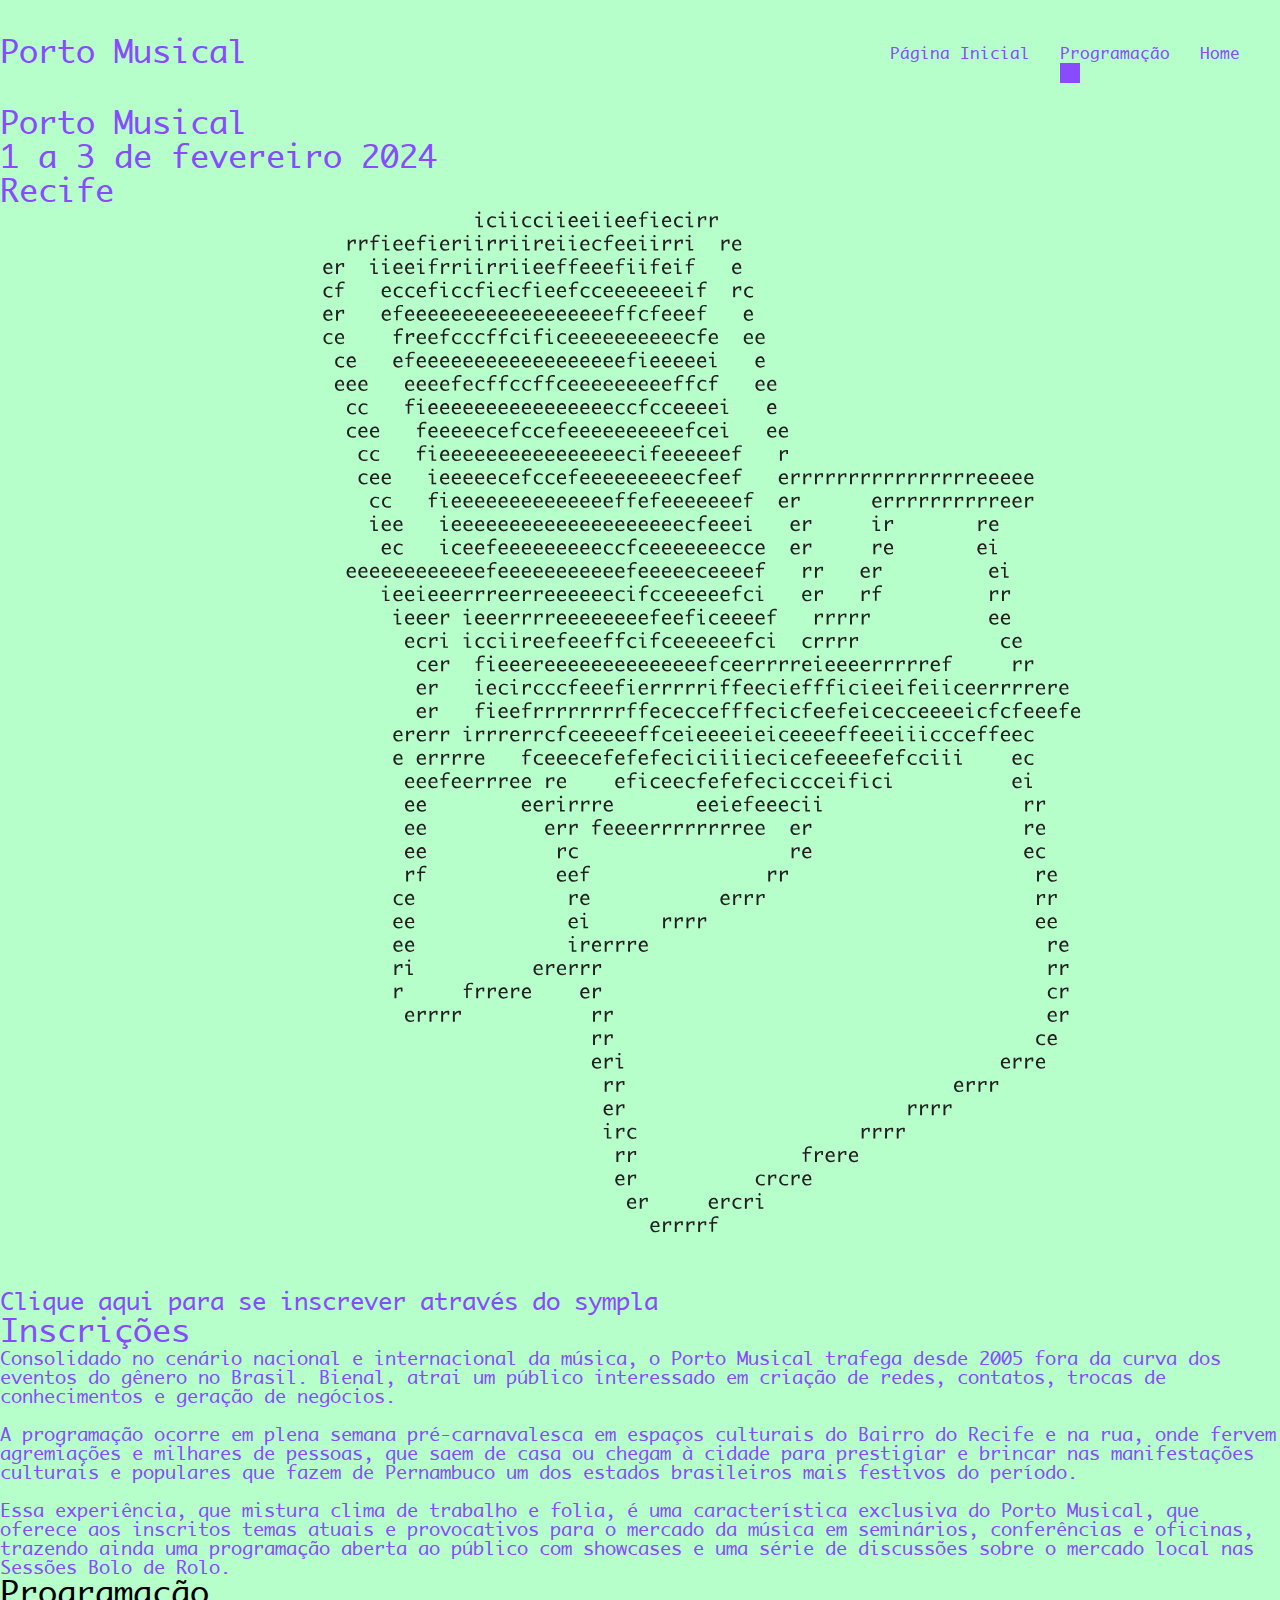
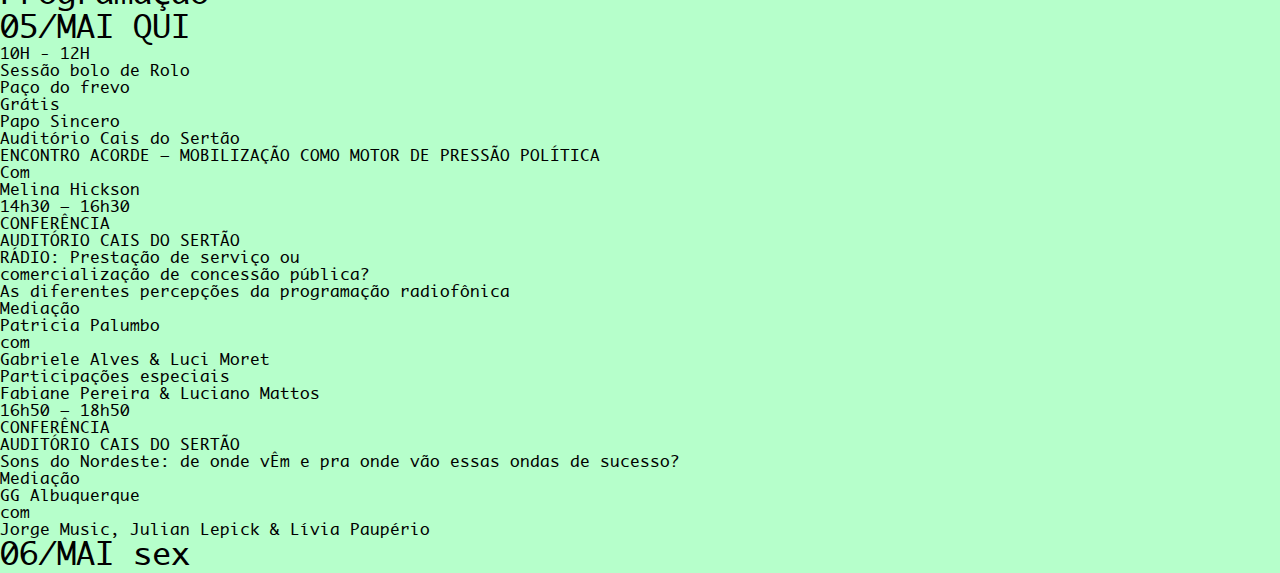
==== Pages/index.html @ ec92cbd5 "Initial commit Porto-Musical" ====
<!DOCTYPE html>
<html lang="en">

<head>
    <meta charset="UTF-8">
    <meta name="viewport" content="width=device-width, initial-scale=1.0">
    <title>Porto Musical</title>
    <link rel="stylesheet" href="/styles/index.css">
    <script defer src="/Js/archive.js"></script>
</head>

<body>




    <header class="header container">
        <div class="logo" id="logo-container">
            <h1>Porto Musical</h1>
        </div>
        <div class="mobile-menu">
            &#x2630
        </div>
        <nav class="navigation">
            <ul class="nav-list">
                <div class="close-menu">
                    &#x2715
                </div>
                <img src="" alt="IMAGEM " />
                <li><a href="#home">Página Inicial</a></li>
                <li class="has-submenu">
                    <a href="#kits">Programação</a>
                    <ul class="submenu">
                        <li><a href="#dia1">Dia 1</a></li>
                        <li><a href="#dia2">Dia 2</a></li>
                        <li><a href="#dia3">Dia 3</a></li>
                    </ul>
                </li>
                <li><a href="#numeros">Home</a></li>
            </ul>
        </nav>
    </header>

    <section class="initial-scale">

        <div class="porto">
            <h1>Porto Musical <br> 1 a 3 de fevereiro 2024 <br> Recife </h1>
        </div>

        <div class="img-char">
            <img src="/img/cadeira.svg" alt="">

        </div>


    </section>

    <section class="subscribe">
        <div class="Inscricoes">
            <h2> Clique aqui para se inscrever através do sympla</h2>
            <h1>Inscrições</h1>

            <h3>
                Consolidado no cenário nacional e internacional da música, o Porto Musical trafega desde 2005 fora da
                curva dos eventos do gênero no Brasil. Bienal, atrai um público interessado em criação de redes,
                contatos, trocas de conhecimentos e geração de negócios. <br> <br>
                A programação ocorre em plena semana pré-carnavalesca em espaços culturais do Bairro do Recife e na rua,
                onde fervem agremiações e milhares de pessoas, que saem de casa ou chegam à cidade para prestigiar e
                brincar nas manifestações culturais e populares que fazem de Pernambuco um dos estados brasileiros mais
                festivos do período. <br> <br>
                Essa experiência, que mistura clima de trabalho e folia, é uma característica exclusiva do Porto
                Musical, que oferece aos inscritos temas atuais e provocativos para o mercado da música em seminários,
                conferências e oficinas, trazendo ainda uma programação aberta ao público com showcases e uma série de
                discussões sobre o mercado local nas Sessões Bolo de Rolo.
            </h3>
        </div>
    </section>



    <div class="programacao">
        <h1>Programação</h1>
    </div>


    <section class="dates">
<div class="date-1">
        <h1>05/MAI QUI</h1>
        <p>
            10H - 12H
        </p>
        <ul>
            <li>Sessão bolo de Rolo</li>
            <li>Paço do frevo</li>
            <li>Grátis</li>

            <li>Papo Sincero</li>
            <li>Auditório Cais do Sertão</li>

        </ul>
        <ul>
            <li>ENCONTRO ACORDE — MOBILIZAÇÃO COMO MOTOR DE PRESSÃO POLÍTICA</li>
            <li>Com</li> 
            <li>Melina Hickson</li>

        </ul>

        <p>
            14h30 – 16h30
        </p>

        <ul>
            <li>CONFERÊNCIA</li>
            <li>AUDITÓRIO CAIS DO SERTÃO</li>
            <li>RÁDIO: Prestação de serviço ou <br> comercialização de concessão pública? <br> As diferentes percepções da programação radiofônica <br> </li>

            <li>Mediação</li>
            <li>Patricia Palumbo</li>
            <li>com</li>
            <li>Gabriele Alves & Luci Moret</li>
            <li>Participações especiais</li>
            <li>Fabiane Pereira & Luciano Mattos</li>
            
        </ul>
        <p>
            16h50 – 18h50
        </p>

        <ul>
            <li>CONFERÊNCIA</li>
            <li>AUDITÓRIO CAIS DO SERTÃO</li>
            <li>Sons do Nordeste: de onde vÊm e pra onde vão essas ondas de sucesso?</li>
            <li>Mediação</li>
            <li>GG Albuquerque</li>
            <li>com</li>
            <li>Jorge Music, Julian Lepick & Lívia Paupério</li>
        </ul>
    </div>


    <div class="Date-2">
        <h1>06/MAI sex</h1>
        <p></p>

    </div>
    </section>













    <footer>

    </footer>

</body>

</html>
---- styles/index.css ----
@import url(header.css);
@import url(Porto.css);
@import url(Subscribe.css);

@font-face {
    font-family: 'Monaco';
    font-style: normal;
    font-weight: normal;
    src: local('Monaco'), url('/Fonts/Monaco.woff') format('woff');
    }
    

 *{
        
        margin: 0;
        padding: 0;
        font-family: 'Monaco';
        font-weight: normal;
        text-decoration: none;
        list-style: none;
        scroll-behavior: smooth;
        box-sizing: border-box;
        color: var(--black);
        background-color: var(--primary);
        
      
      }
 
:root{

    --primary : #b6ffcb;
    --primary200: #005500;
    --light : #FFFFFF;
    --darkBlue : #18191F;
    --black : #000000;
    --purple: #884bff;

  }
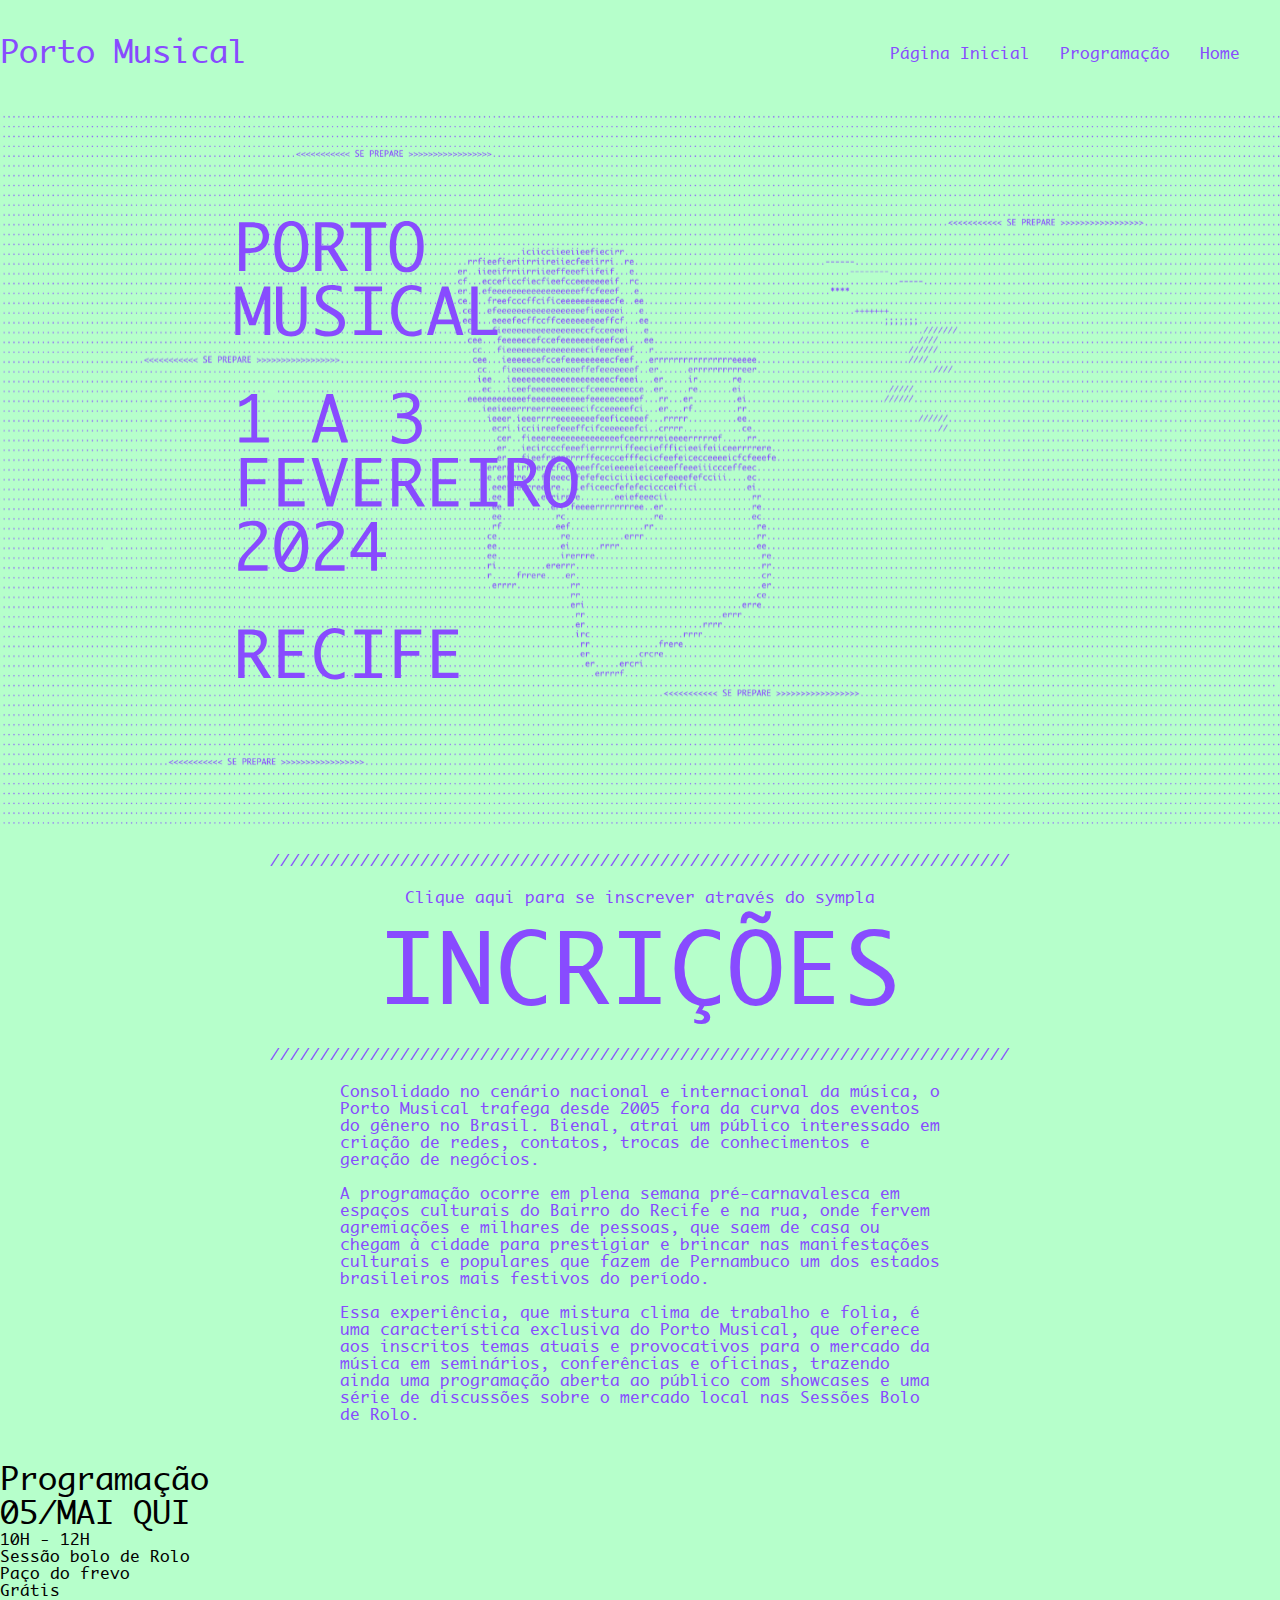
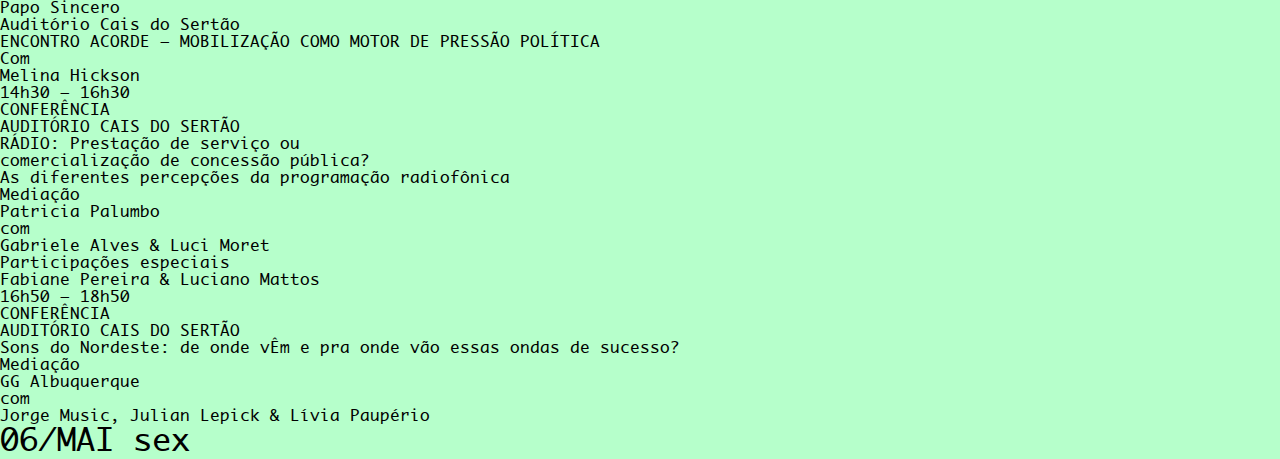
==== commit fbd71bbc: "estilizando o main e o subscrible" ====
--- a/Pages/index.html
+++ b/Pages/index.html
@@ -10,10 +10,6 @@
 </head>
 
 <body>
-
-
-
-
     <header class="header container">
         <div class="logo" id="logo-container">
             <h1>Porto Musical</h1>
@@ -42,24 +38,20 @@
     </header>
 
     <section class="initial-scale">
-
-        <div class="porto">
-            <h1>Porto Musical <br> 1 a 3 de fevereiro 2024 <br> Recife </h1>
+        <div class="img-char">
+            <img src="/img/exemplo.svg" alt="">
         </div>
-
-        <div class="img-char">
-            <img src="/img/cadeira.svg" alt="">
-
-        </div>
+    </section>
 
 
-    </section>
-
     <section class="subscribe">
-        <div class="Inscricoes">
+        <p>//////////////////////////////////////////////////////////////////////////</p>
+        <div class="inscricoes">
             <h2> Clique aqui para se inscrever através do sympla</h2>
-            <h1>Inscrições</h1>
-
+            <a href="#">INCRIÇÕES</a>
+         </div>
+         <p>//////////////////////////////////////////////////////////////////////////</p>
+         <div class="main-text">
             <h3>
                 Consolidado no cenário nacional e internacional da música, o Porto Musical trafega desde 2005 fora da
                 curva dos eventos do gênero no Brasil. Bienal, atrai um público interessado em criação de redes,
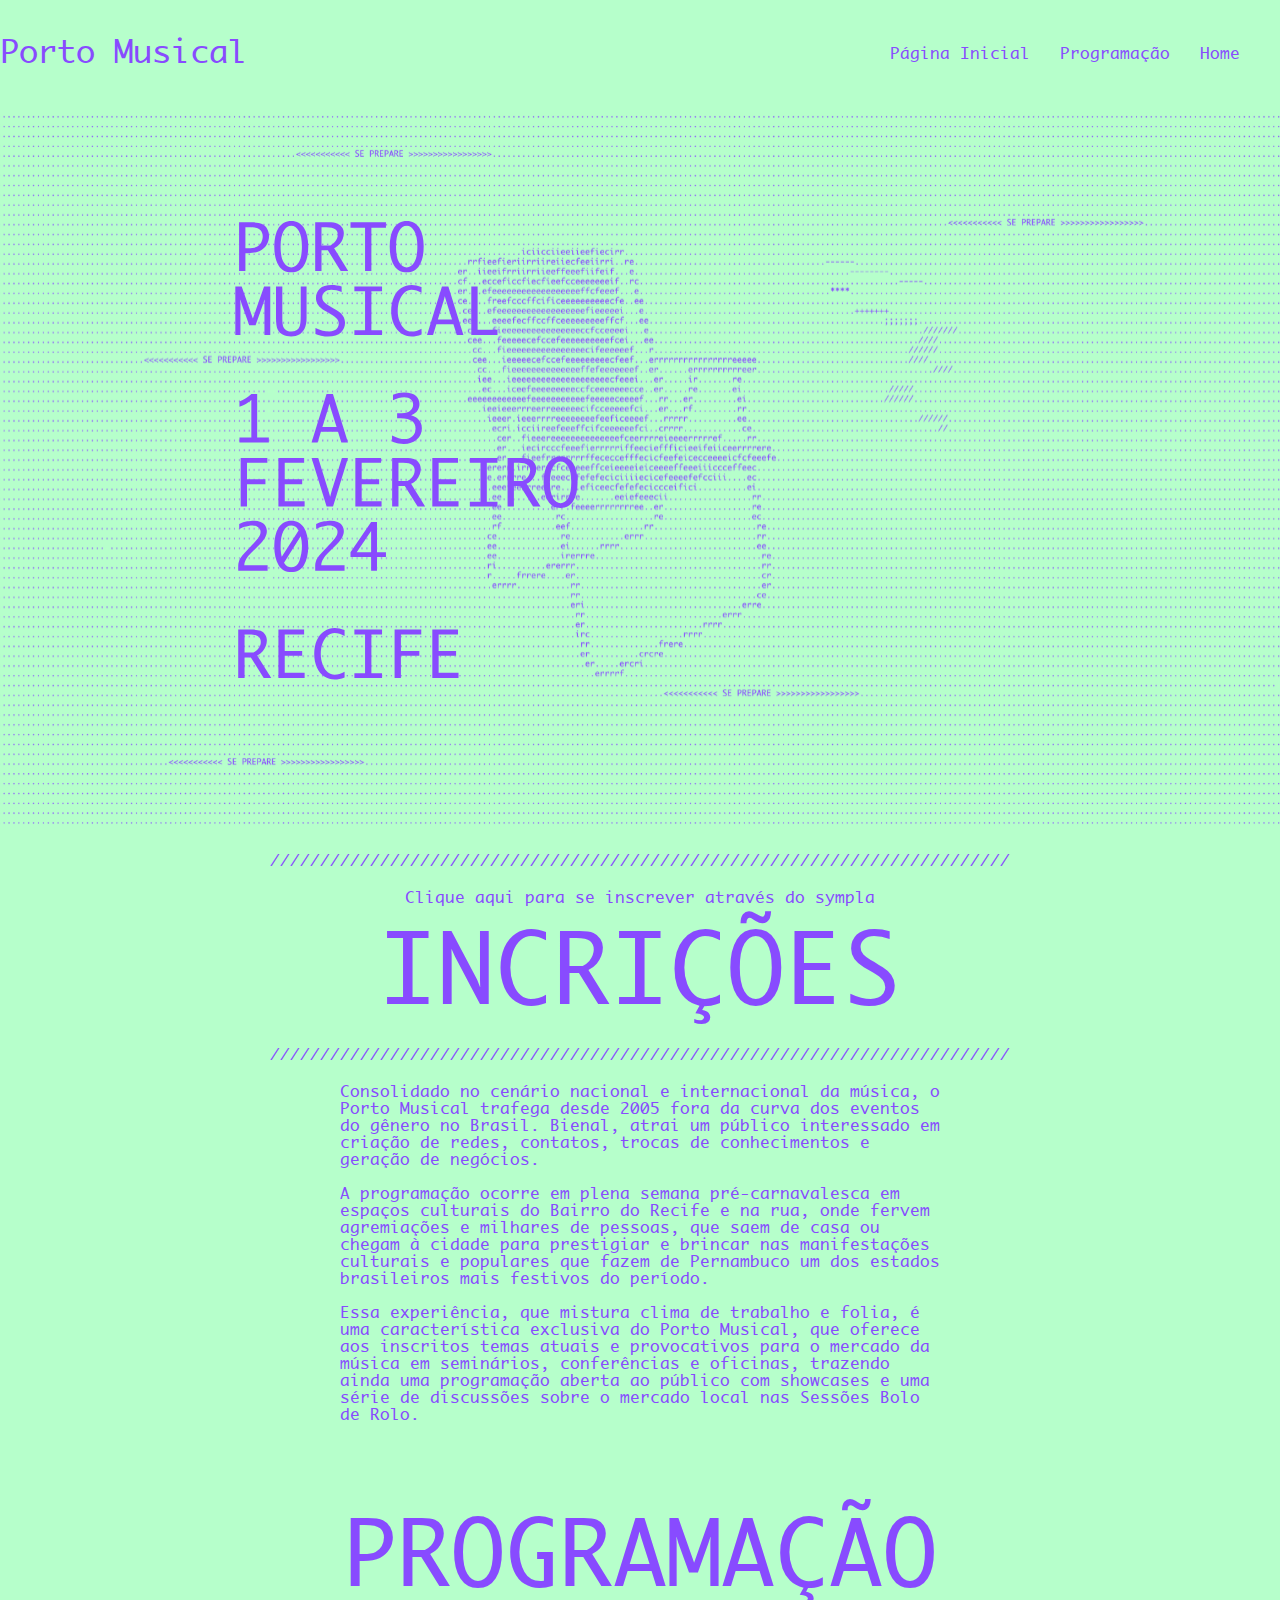
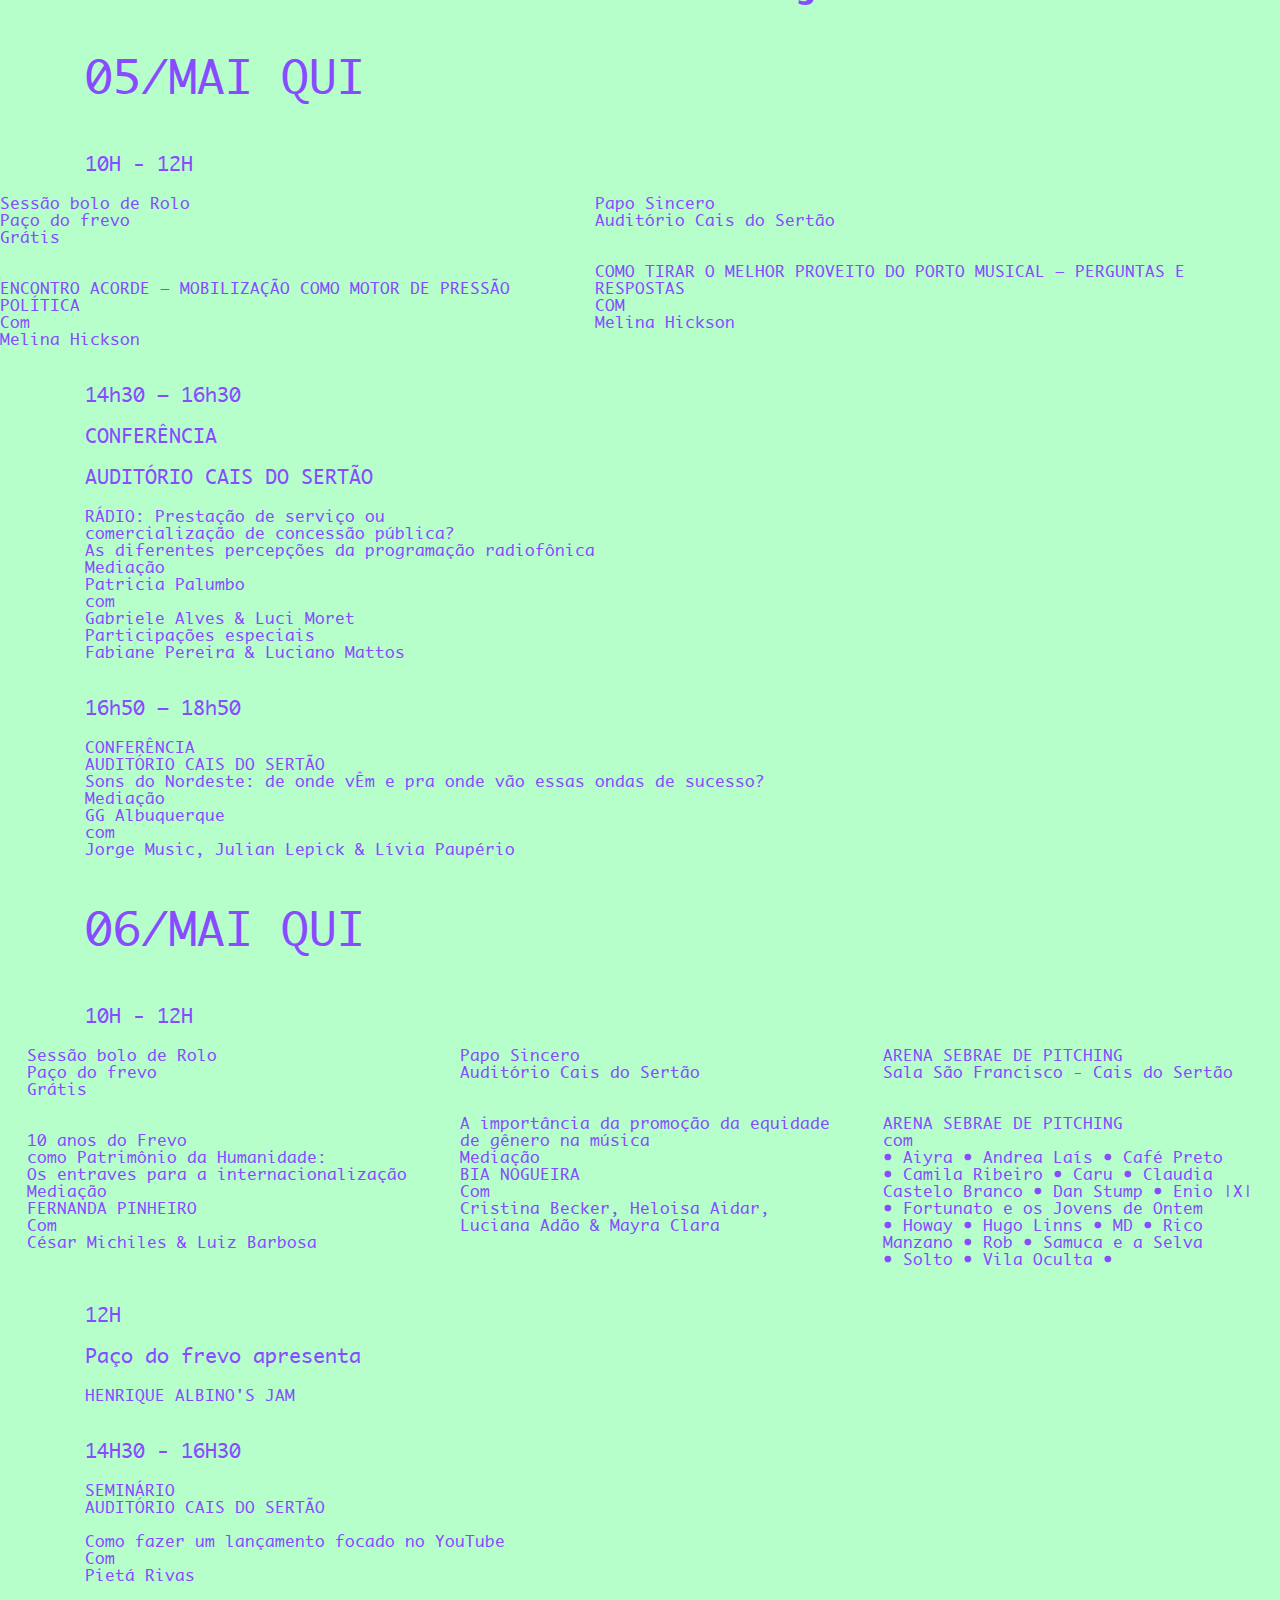
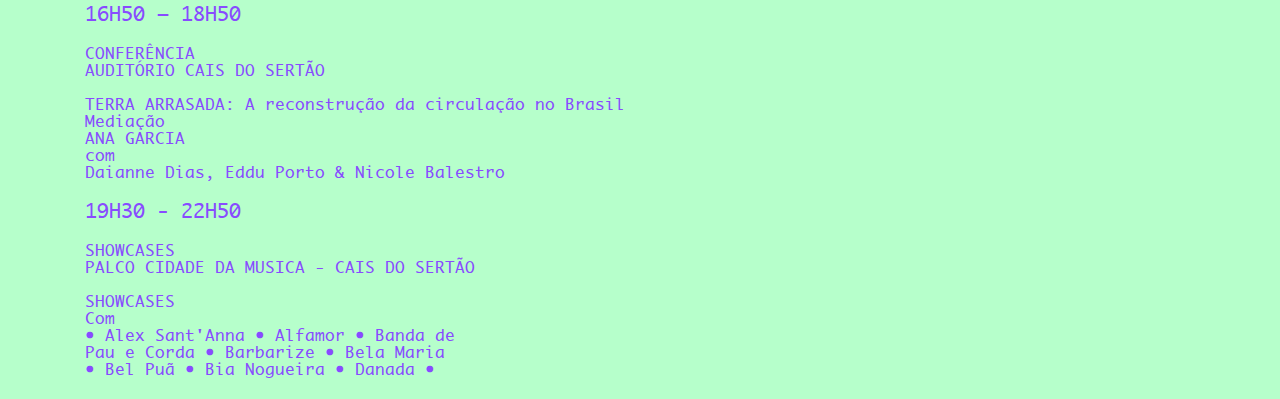
==== commit b3ec3f1c: "feat programaçao" ====
--- a/Pages/index.html
+++ b/Pages/index.html
@@ -49,9 +49,9 @@
         <div class="inscricoes">
             <h2> Clique aqui para se inscrever através do sympla</h2>
             <a href="#">INCRIÇÕES</a>
-         </div>
-         <p>//////////////////////////////////////////////////////////////////////////</p>
-         <div class="main-text">
+        </div>
+        <p>//////////////////////////////////////////////////////////////////////////</p>
+        <div class="main-text">
             <h3>
                 Consolidado no cenário nacional e internacional da música, o Porto Musical trafega desde 2005 fora da
                 curva dos eventos do gênero no Brasil. Bienal, atrai um público interessado em criação de redes,
@@ -71,40 +71,46 @@
 
 
     <div class="programacao">
-        <h1>Programação</h1>
-    </div>
-
-
-    <section class="dates">
-<div class="date-1">
+        <h1>PROGRAMAÇÃO</h1>
+    </div>
+
+
+    <div class="dez-horas">
         <h1>05/MAI QUI</h1>
         <p>
             10H - 12H
         </p>
-        <ul>
-            <li>Sessão bolo de Rolo</li>
-            <li>Paço do frevo</li>
-            <li>Grátis</li>
-
-            <li>Papo Sincero</li>
-            <li>Auditório Cais do Sertão</li>
-
-        </ul>
-        <ul>
-            <li>ENCONTRO ACORDE — MOBILIZAÇÃO COMO MOTOR DE PRESSÃO POLÍTICA</li>
-            <li>Com</li> 
-            <li>Melina Hickson</li>
-
-        </ul>
-
+        <div class="primeiro">
+            <ul class="first-programation">
+                <li>Sessão bolo de Rolo</li>
+                <li>Paço do frevo</li>
+                <li>Grátis</li>
+                <br><br>
+                <li>ENCONTRO ACORDE — MOBILIZAÇÃO COMO MOTOR DE PRESSÃO POLÍTICA</li>
+                <li>Com</li>
+                <li>Melina Hickson</li>
+            </ul>
+            <ul class="second-programation">
+                <li>Papo Sincero</li>
+                <li>Auditório Cais do Sertão</li>
+                <br><br>
+                <li>COMO TIRAR O MELHOR PROVEITO DO PORTO MUSICAL — PERGUNTAS E RESPOSTAS</li>
+                <li>COM</li>
+                <li>Melina Hickson</li>
+            </ul>
+        </div>
+    </div>
+    <br>
+    <div class="quatoze-horas">
         <p>
             14h30 – 16h30
         </p>
 
-        <ul>
-            <li>CONFERÊNCIA</li>
-            <li>AUDITÓRIO CAIS DO SERTÃO</li>
-            <li>RÁDIO: Prestação de serviço ou <br> comercialização de concessão pública? <br> As diferentes percepções da programação radiofônica <br> </li>
+        <p>CONFERÊNCIA</p>
+        <p>AUDITÓRIO CAIS DO SERTÃO</p>
+        <ul>
+            <li>RÁDIO: Prestação de serviço ou <br> comercialização de concessão pública? <br> As diferentes percepções
+                da programação radiofônica <br> </li>
 
             <li>Mediação</li>
             <li>Patricia Palumbo</li>
@@ -112,8 +118,11 @@
             <li>Gabriele Alves & Luci Moret</li>
             <li>Participações especiais</li>
             <li>Fabiane Pereira & Luciano Mattos</li>
-            
-        </ul>
+
+        </ul>
+        <br>
+    </div>
+    <div class="dezeseis-horas">
         <p>
             16h50 – 18h50
         </p>
@@ -128,25 +137,101 @@
             <li>Jorge Music, Julian Lepick & Lívia Paupério</li>
         </ul>
     </div>
-
-
-    <div class="Date-2">
-        <h1>06/MAI sex</h1>
-        <p></p>
-
-    </div>
-    </section>
-
-
-
-
-
-
-
-
-
-
-
+    </div>
+
+    <div class="dez-horas">
+        <h1>06/MAI QUI</h1>
+        <p>
+            10H - 12H
+        </p>
+        <div class="primeiro">
+            <ul class="first-programation">
+                <li>Sessão bolo de Rolo</li>
+                <li>Paço do frevo</li>
+                <li>Grátis</li>
+                <br><br>
+                <li>10 anos do Frevo <br> como Patrimônio da Humanidade: <br> Os entraves para a internacionalização</li>
+                <li>Mediação</li>
+                <li>FERNANDA PINHEIRO</li>
+                <li>Com</li>
+                <li>César Michiles & Luiz Barbosa</li>
+            </ul>
+            <ul class="second-programation">
+                <li>Papo Sincero</li>
+                <li>Auditório Cais do Sertão</li>
+                <br><br>
+                <li>A importância da promoção da equidade <br> de gênero na música</li>
+                <li>Mediação</li>
+                <li>BIA NOGUEIRA</li>
+                <li>Com</li>
+                <li>Cristina Becker, Heloisa Aidar, <br> Luciana Adão & Mayra Clara</li>
+            </ul>
+            <ul class="second-programation">
+                <li>ARENA SEBRAE DE PITCHING</li>
+                <li>Sala São Francisco - Cais do Sertão</li>
+                <br><br>
+                <li>ARENA SEBRAE DE PITCHING</li>
+                <li>com</li>
+                <li>• Aiyra • Andrea Laís • Café Preto <br> • Camila Ribeiro • Caru • Claudia <br> Castelo Branco • Dan Stump • Enio |X| <br> • Fortunato e os Jovens de Ontem <br> • Howay • Hugo Linns • MD • Rico <br> Manzano • Rob • Samuca e a Selva <br> • Solto • Vila Oculta • </li>
+            </ul>
+        </div>
+    </div>
+    <br>
+    <div class="quatoze-horas">
+        <p>
+            12H
+        </p>
+        <p>Paço do frevo apresenta</p>
+        <ul>
+            <li>HENRIQUE ALBINO'S JAM</li>
+        </ul>
+        <br>
+    </div>
+    <div class="dezeseis-horas">
+        <p>
+            14H30 - 16H30
+        </p>
+
+        <ul>
+            <li>SEMINÁRIO</li>
+            <li>AUDITÓRIO CAIS DO SERTÃO</li>
+            <br>
+            <li>Como fazer um lançamento focado no YouTube</li>
+            <li>Com</li>
+            <li>Pietá Rivas</li>
+        </ul>
+    </div>
+    <div class="dezeseis-horas">
+        <p>
+            16H50 – 18H50
+        </p>
+
+        <ul>
+            <li>CONFERÊNCIA</li>
+            <li>AUDITÓRIO CAIS DO SERTÃO</li>
+            <br>
+            <li>TERRA ARRASADA: A reconstrução da circulação no Brasil</li>
+            <li>Mediação</li>
+            <li>ANA GARCIA</li>
+            <li>com</li>
+            <li>Daianne Dias, Eddu Porto & Nicole Balestro</li>
+        </ul>
+    </div>
+    <div class="dezeseis-horas">
+        <p>
+            19H30 - 22H50
+        </p>
+
+        <ul>
+            <li>SHOWCASES</li>
+            <li>PALCO CIDADE DA MUSICA - CAIS DO SERTÃO</li>
+            <br>
+            <li>SHOWCASES</li>
+            <li>Com</li>
+            <li>• Alex Sant'Anna • Alfamor • Banda de <br> Pau e Corda • Barbarize • Bela Maria <br>•  Bel Puã • Bia Nogueira • Danada • </li>
+        </ul>
+    </div>
+    </div>
 
 
     <footer>
--- a/styles/index.css
+++ b/styles/index.css
@@ -1,7 +1,7 @@
-
 @import url(header.css);
 @import url(Porto.css);
 @import url(Subscribe.css);
+@import url(Programacao.css);
 
 @font-face {
     font-family: 'Monaco';
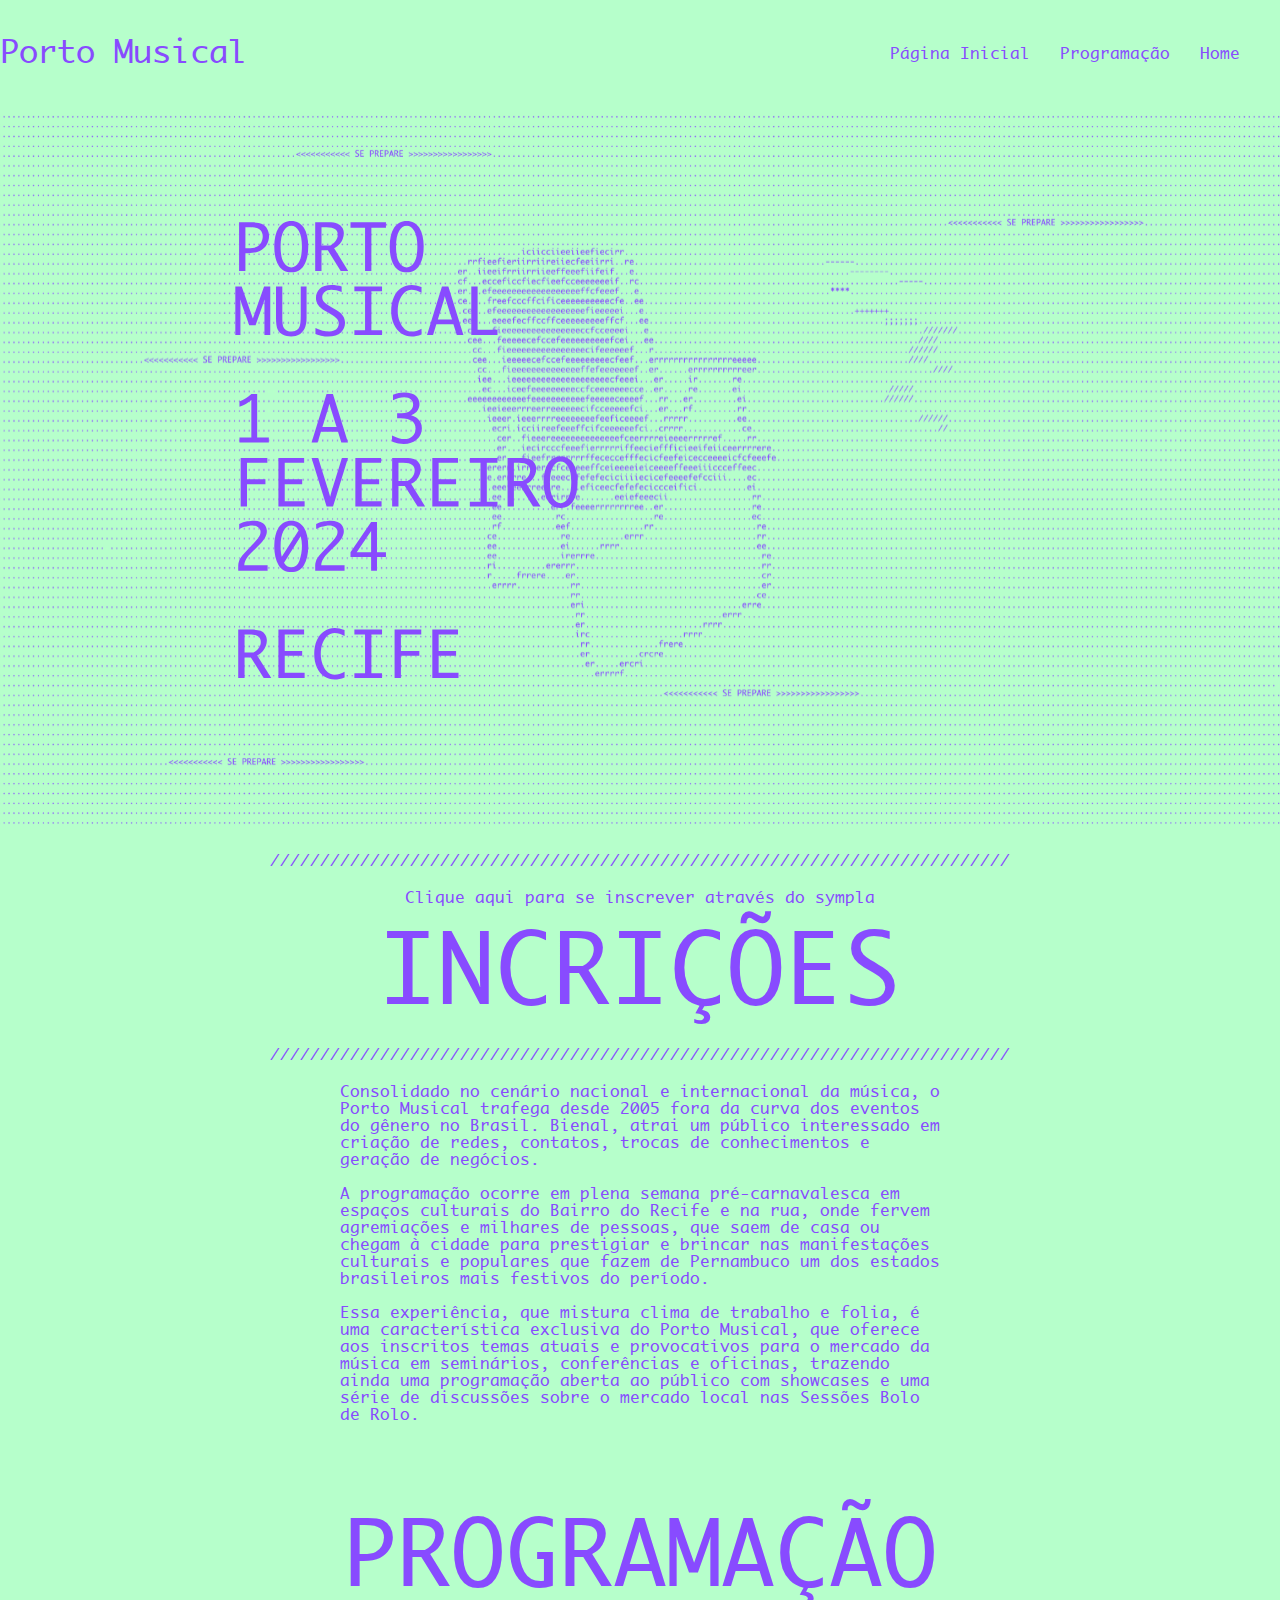
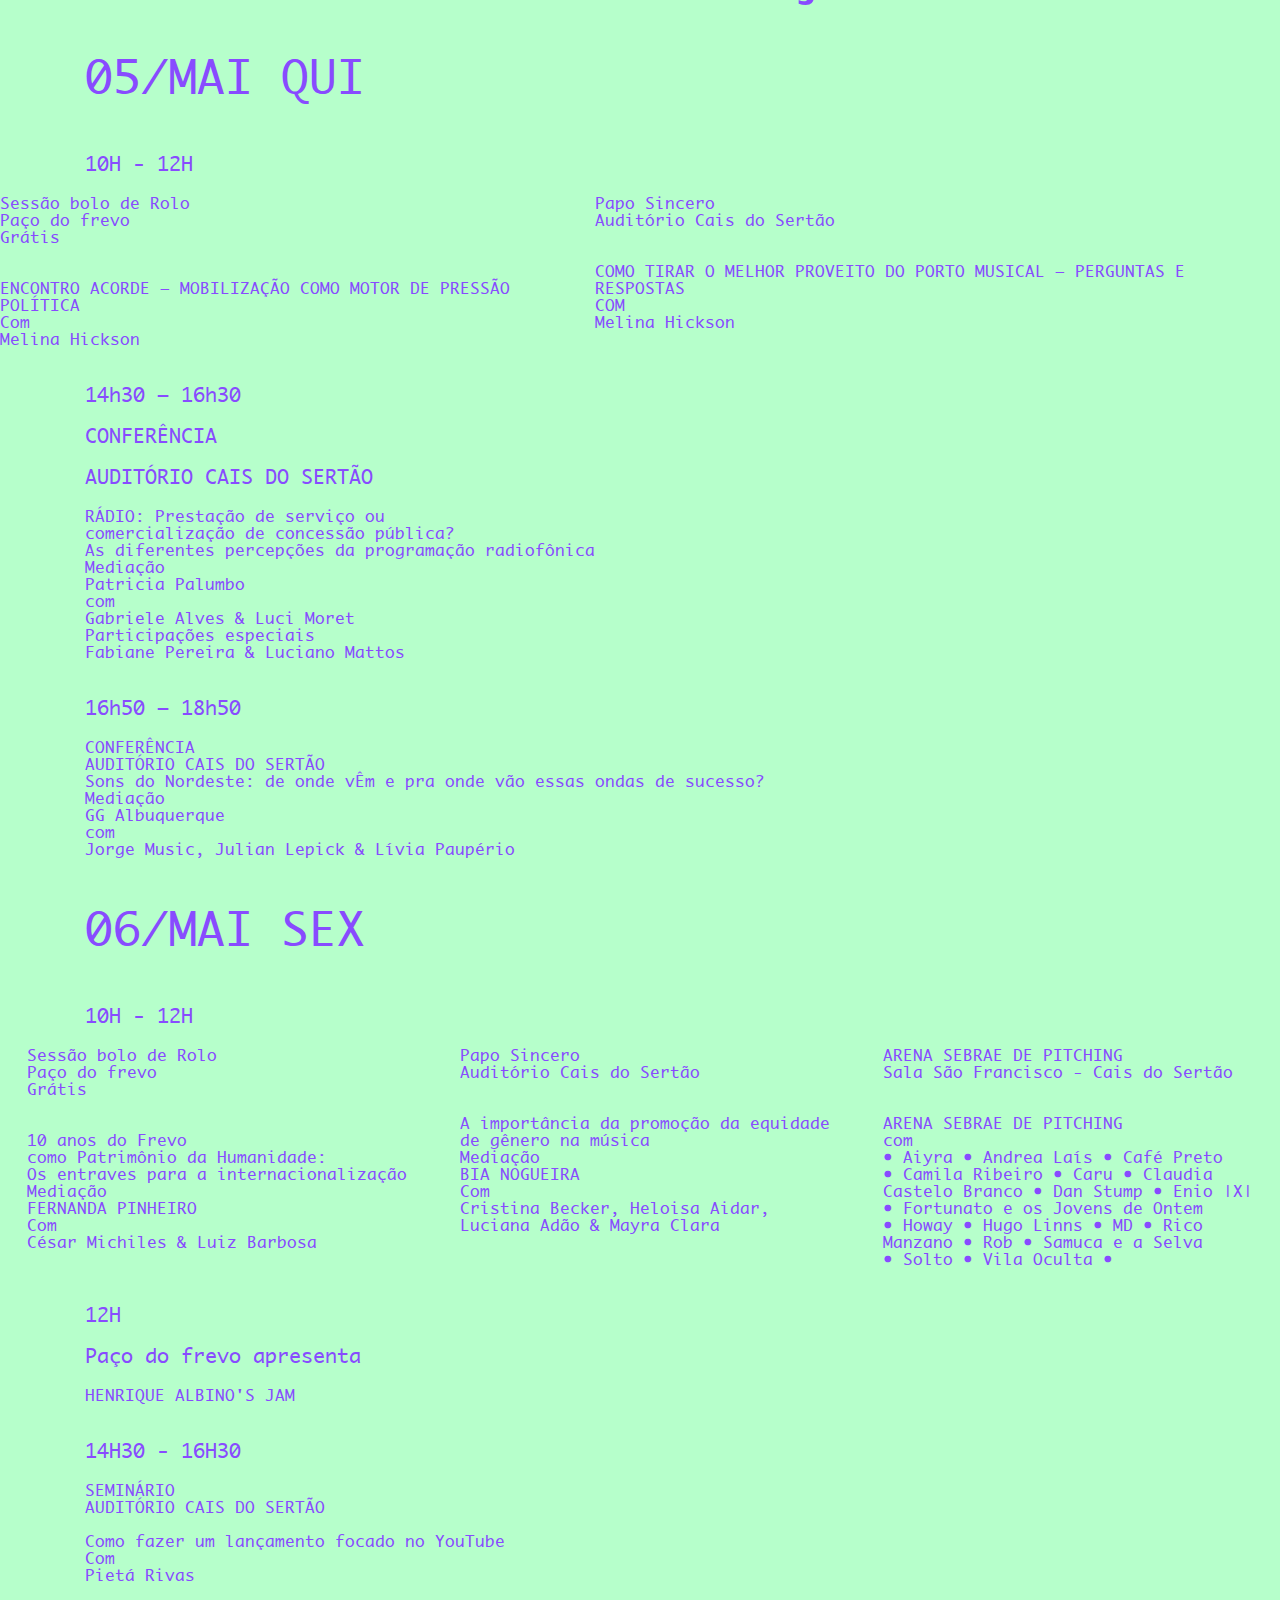
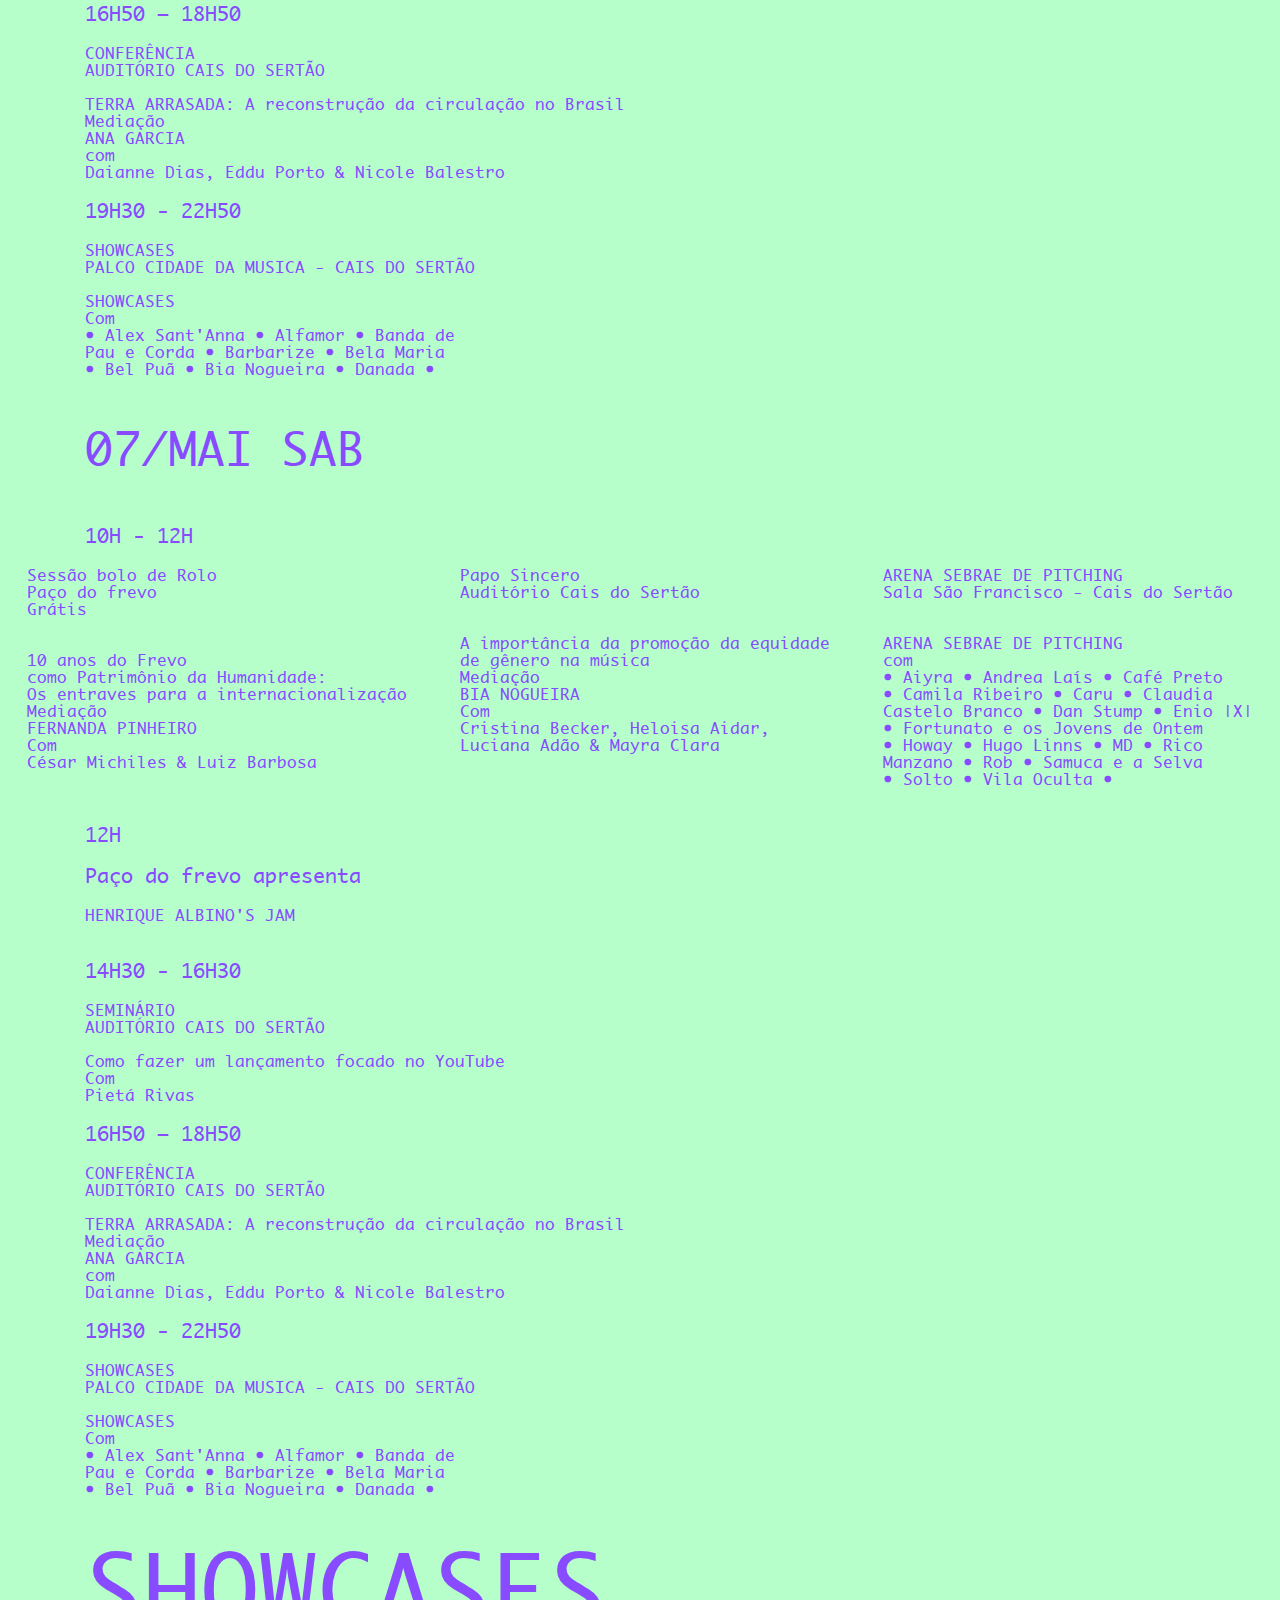
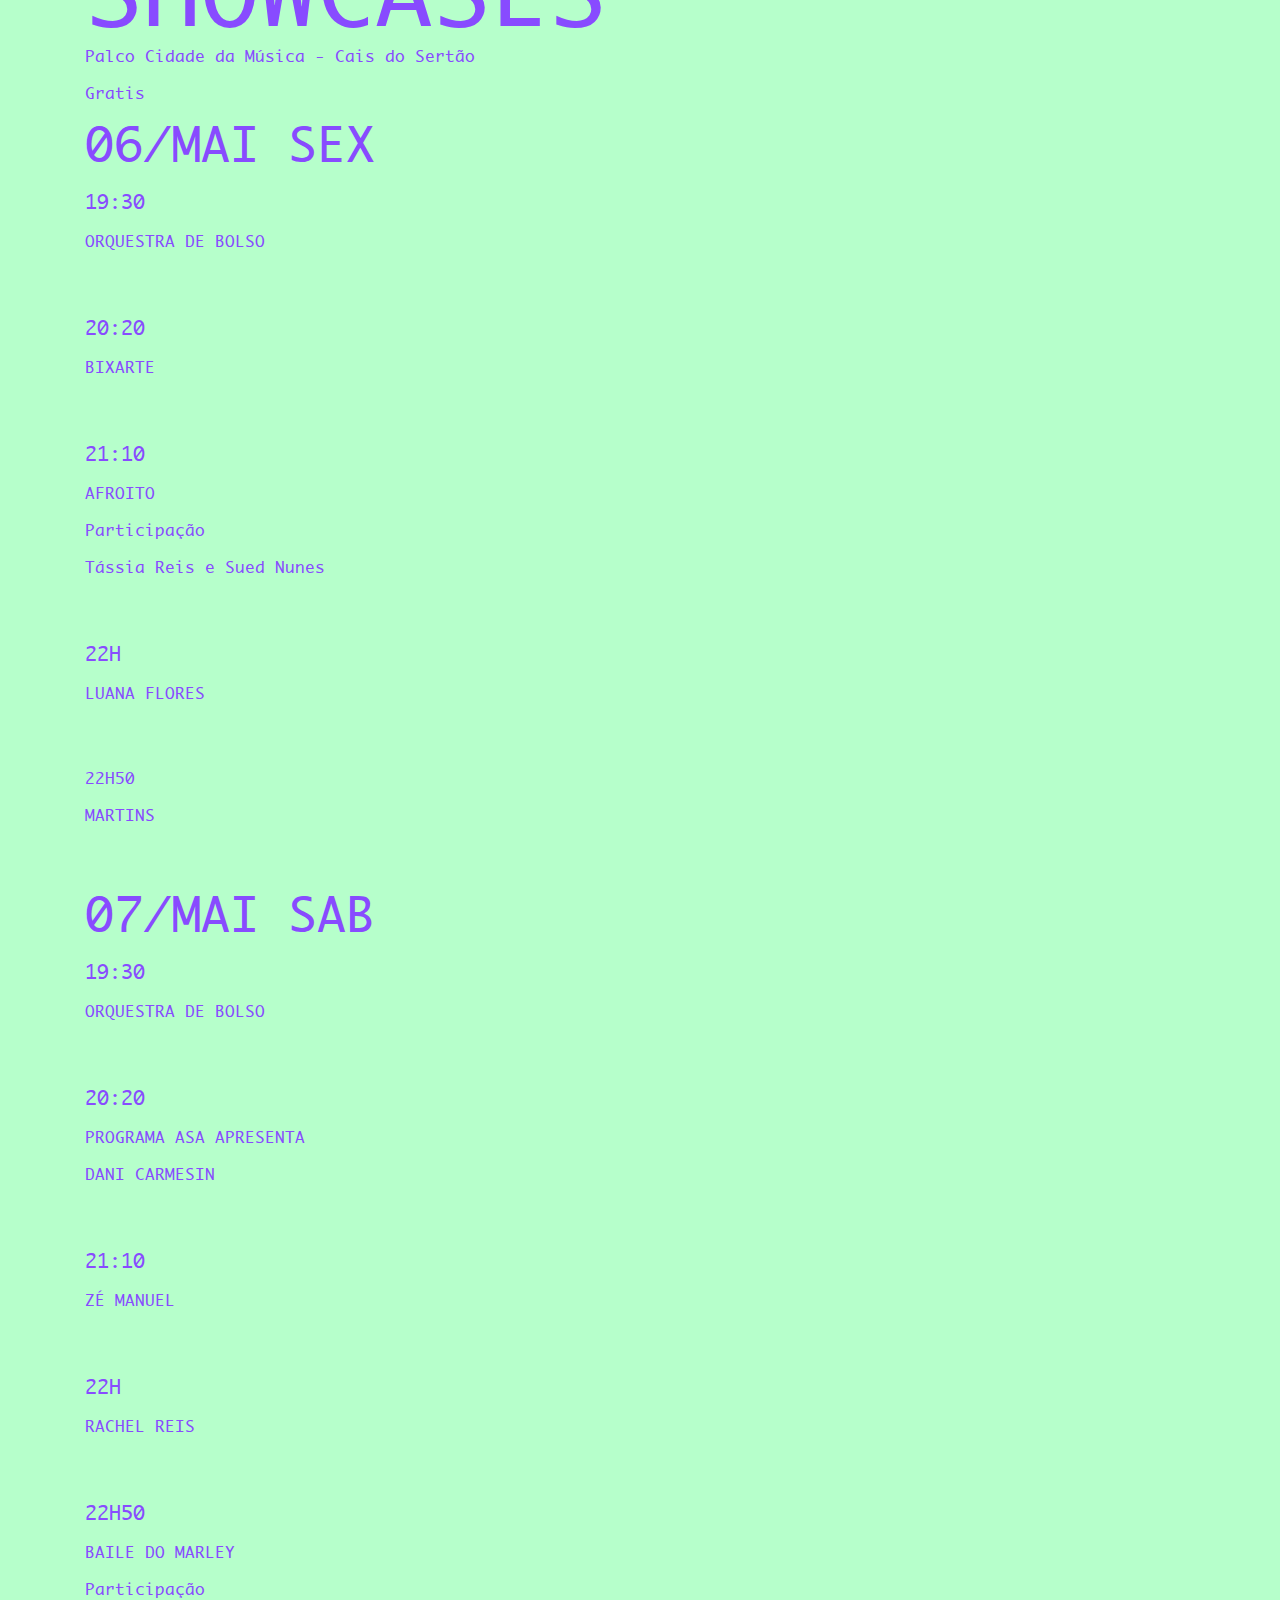
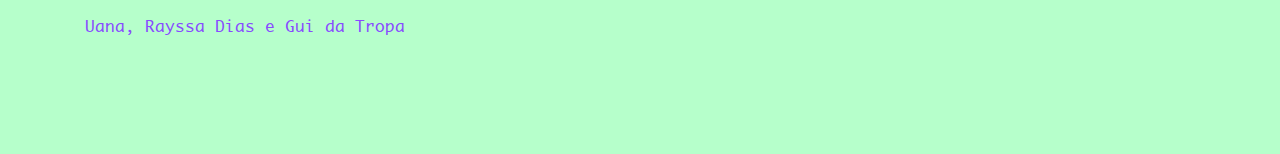
==== commit b3af5516: "showcase section" ====
--- a/Pages/index.html
+++ b/Pages/index.html
@@ -140,7 +140,7 @@
     </div>
 
     <div class="dez-horas">
-        <h1>06/MAI QUI</h1>
+        <h1>06/MAI SEX</h1>
         <p>
             10H - 12H
         </p>
@@ -233,6 +233,158 @@
     </div>
     </div>
 
+    <div class="dez-horas">
+        <h1>07/MAI SAB</h1>
+        <p>
+            10H - 12H
+        </p>
+        <div class="primeiro">
+            <ul class="first-programation">
+                <li>Sessão bolo de Rolo</li>
+                <li>Paço do frevo</li>
+                <li>Grátis</li>
+                <br><br>
+                <li>10 anos do Frevo <br> como Patrimônio da Humanidade: <br> Os entraves para a internacionalização</li>
+                <li>Mediação</li>
+                <li>FERNANDA PINHEIRO</li>
+                <li>Com</li>
+                <li>César Michiles & Luiz Barbosa</li>
+            </ul>
+            <ul class="second-programation">
+                <li>Papo Sincero</li>
+                <li>Auditório Cais do Sertão</li>
+                <br><br>
+                <li>A importância da promoção da equidade <br> de gênero na música</li>
+                <li>Mediação</li>
+                <li>BIA NOGUEIRA</li>
+                <li>Com</li>
+                <li>Cristina Becker, Heloisa Aidar, <br> Luciana Adão & Mayra Clara</li>
+            </ul>
+            <ul class="second-programation">
+                <li>ARENA SEBRAE DE PITCHING</li>
+                <li>Sala São Francisco - Cais do Sertão</li>
+                <br><br>
+                <li>ARENA SEBRAE DE PITCHING</li>
+                <li>com</li>
+                <li>• Aiyra • Andrea Laís • Café Preto <br> • Camila Ribeiro • Caru • Claudia <br> Castelo Branco • Dan Stump • Enio |X| <br> • Fortunato e os Jovens de Ontem <br> • Howay • Hugo Linns • MD • Rico <br> Manzano • Rob • Samuca e a Selva <br> • Solto • Vila Oculta • </li>
+            </ul>
+        </div>
+    </div>
+    <br>
+    <div class="quatoze-horas">
+        <p>
+            12H
+        </p>
+        <p>Paço do frevo apresenta</p>
+        <ul>
+            <li>HENRIQUE ALBINO'S JAM</li>
+        </ul>
+        <br>
+    </div>
+    <div class="dezeseis-horas">
+        <p>
+            14H30 - 16H30
+        </p>
+
+        <ul>
+            <li>SEMINÁRIO</li>
+            <li>AUDITÓRIO CAIS DO SERTÃO</li>
+            <br>
+            <li>Como fazer um lançamento focado no YouTube</li>
+            <li>Com</li>
+            <li>Pietá Rivas</li>
+        </ul>
+    </div>
+    <div class="dezeseis-horas">
+        <p>
+            16H50 – 18H50
+        </p>
+
+        <ul>
+            <li>CONFERÊNCIA</li>
+            <li>AUDITÓRIO CAIS DO SERTÃO</li>
+            <br>
+            <li>TERRA ARRASADA: A reconstrução da circulação no Brasil</li>
+            <li>Mediação</li>
+            <li>ANA GARCIA</li>
+            <li>com</li>
+            <li>Daianne Dias, Eddu Porto & Nicole Balestro</li>
+        </ul>
+    </div>
+    <div class="dezeseis-horas">
+        <p>
+            19H30 - 22H50
+        </p>
+
+        <ul>
+            <li>SHOWCASES</li>
+            <li>PALCO CIDADE DA MUSICA - CAIS DO SERTÃO</li>
+            <br>
+            <li>SHOWCASES</li>
+            <li>Com</li>
+            <li>• Alex Sant'Anna • Alfamor • Banda de <br> Pau e Corda • Barbarize • Bela Maria <br>•  Bel Puã • Bia Nogueira • Danada • </li>
+        </ul>
+    </div>
+    </div>
+
+    <section class="showcases">
+        <h1>SHOWCASES</h1>
+        <p style="font-size: 16px; font-weight: 400;">Palco Cidade da Música - Cais do Sertão</p>
+        <p style="font-size: 16px; font-weight: 400;">Gratis</p>
+        <div class="dates-showcase">
+            <p>06/MAI SEX</p>
+            <ul>
+                <li style="font-size: 20px; font-weight: 400;">19:30</li>
+                <li>ORQUESTRA DE BOLSO</li>
+            </ul>
+            <ul>
+                <li style="font-size: 20px; font-weight: 400;">20:20</li>
+                <li>BIXARTE</li>
+            </ul>
+            <ul>
+                <li style="font-size: 20px; font-weight: 400;">21:10</li>
+                <li>AFROITO</li>
+                <li>Participação</li>
+                <li>Tássia Reis e Sued Nunes</li>
+            </ul>
+            <ul>
+                <li style="font-size: 20px; font-weight: 400;">22H</li>
+                <li>LUANA FLORES</li>
+            </ul>
+            <ul>
+                <li>22H50</li>
+                <li>MARTINS</li>
+            </ul>
+        </div>
+        <div class="dates-showcase">
+            <p>07/MAI SAB</p>
+            <ul>
+                <li style="font-size: 20px; font-weight: 400;">19:30</li>
+                <li>ORQUESTRA DE BOLSO</li>
+            </ul>
+            <ul>
+                <li style="font-size: 20px; font-weight: 400;">20:20</li>
+                <li>PROGRAMA ASA APRESENTA</li>
+                <li>DANI CARMESIN</li>
+            </ul>
+            <ul>
+                <li style="font-size: 20px; font-weight: 400;">21:10</li>
+                <li>ZÉ MANUEL</li>
+            </ul>
+            <ul>
+                <li style="font-size: 20px; font-weight: 400;">22H</li>
+                <li>RACHEL REIS</li>
+            </ul>
+            <ul>
+                <li style="font-size: 20px; font-weight: 400;">22H50</li>
+                <li>BAILE DO MARLEY</li>
+                <li>Participação</li>
+                <li>Uana, Rayssa Dias e Gui da Tropa</li>
+            </ul>
+        </div>
+
+    </section>
+
 
     <footer>
 
--- a/styles/index.css
+++ b/styles/index.css
@@ -2,6 +2,7 @@
 @import url(Porto.css);
 @import url(Subscribe.css);
 @import url(Programacao.css);
+@import url(showcases.css);
 
 @font-face {
     font-family: 'Monaco';
